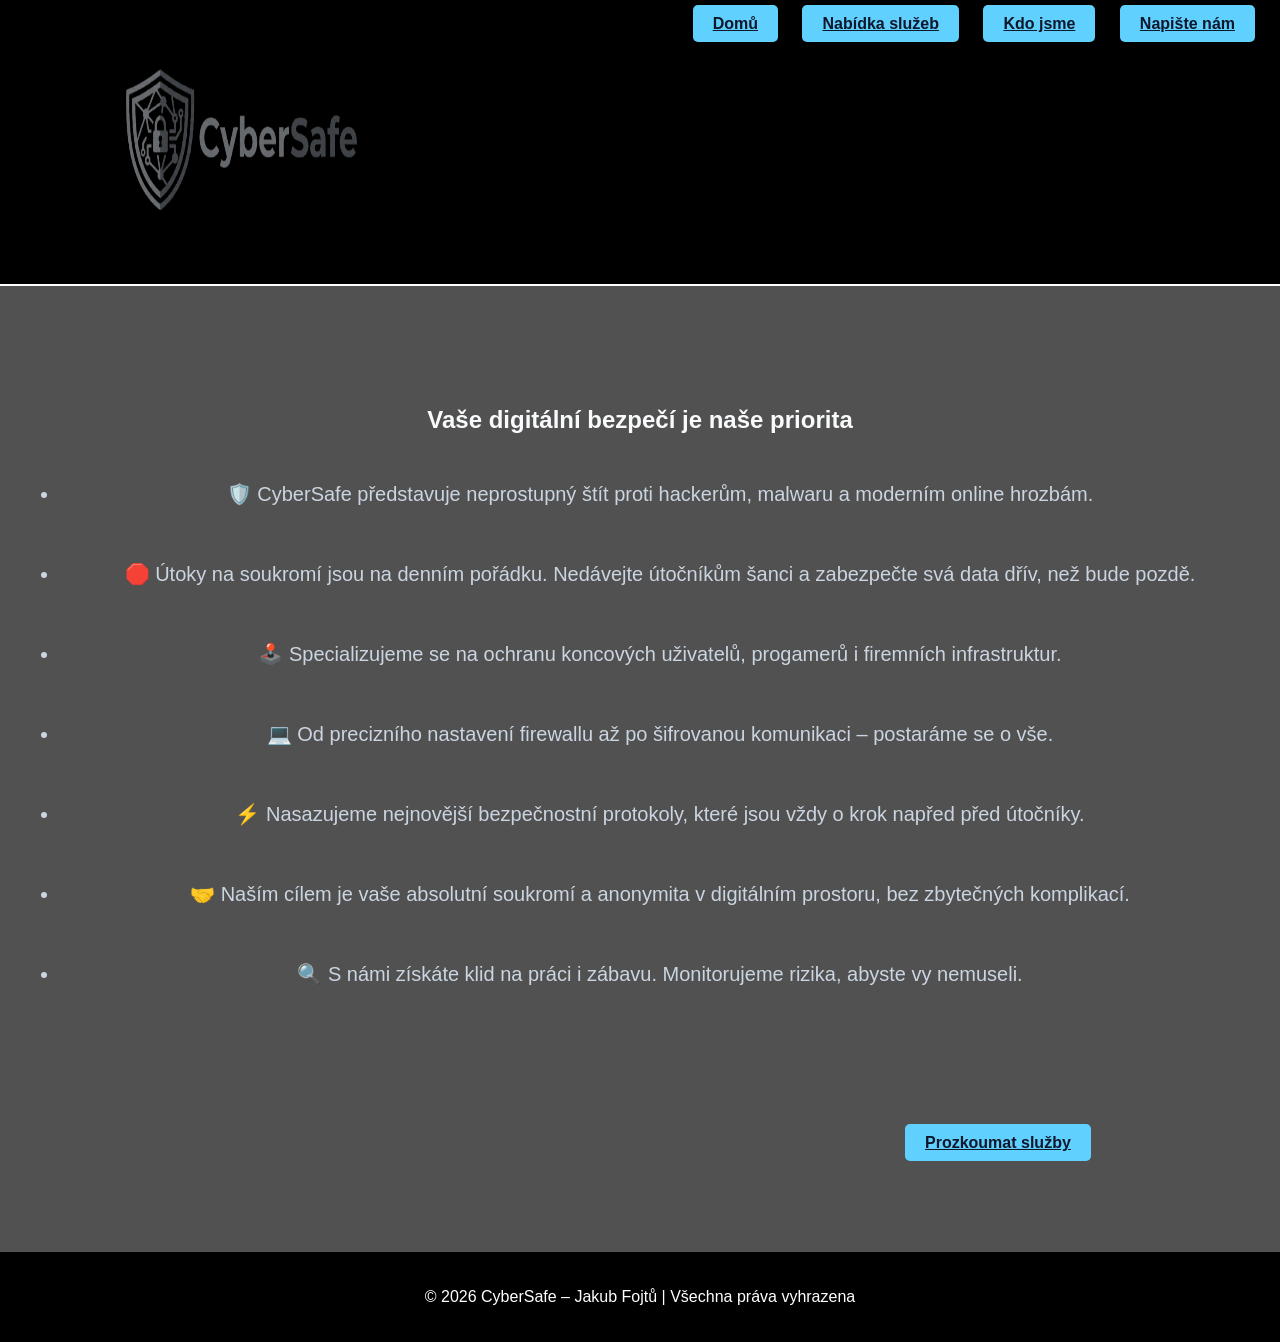
==== web/index.html @ 3e892277 "Initial commit" ====
<!DOCTYPE html>
<html lang="cs">
<head>
    <meta charset="UTF-8">
    <meta name="viewport" content="width=device-width, initial-scale=1.0">
    <title>CyberSafe | Profi Kyberbezpečnost</title>
    <link rel="stylesheet" href="style.css">
</head>
<body>

<header>

    <a href="index.html">
        <img src="logo.png" class="logo" height="250" width="250"/>
    </a>


    <nav>
        <a href="index.html" class="btn">Domů</a>
        <a href="sluzby.html" class="btn">Nabídka služeb</a>
        <a href="onas.html" class="btn">Kdo jsme</a>
        <a href="kontakt.html" class="btn">Napište nám</a>
    </nav>
</header>

<section class="hero">

    <h1 class="h1_svet">Vaše digitální bezpečí je naše priorita</h1>

    <ul class="text_p">
        <li>🛡️ CyberSafe představuje neprostupný štít proti hackerům, malwaru a moderním online hrozbám.</li>

        <li>🛑 Útoky na soukromí jsou na denním pořádku. Nedávejte útočníkům šanci a zabezpečte svá data dřív, než bude pozdě.</li>

        <li>🕹️ Specializujeme se na ochranu koncových uživatelů, progamerů i firemních infrastruktur.</li>

        <li>💻 Od precizního nastavení firewallu až po šifrovanou komunikaci – postaráme se o vše.</li>

        <li>⚡ Nasazujeme nejnovější bezpečnostní protokoly, které jsou vždy o krok napřed před útočníky.</li>

        <li>🤝 Naším cílem je vaše absolutní soukromí a anonymita v digitálním prostoru, bez zbytečných komplikací.</li>

        <li>🔍 S námi získáte klid na práci i zábavu. Monitorujeme rizika, abyste vy nemuseli.</li>
    </ul>

</section>

<a href="sluzby.html" class="btn_sluzby">Prozkoumat služby</a>

<footer>
    <p>© 2026 CyberSafe – Jakub Fojtů | Všechna práva vyhrazena</p>
</footer>

</body>
</html>
---- web/style.css ----
body {
    margin: 0;
    font-family: Arial, sans-serif;
    background: #515151;
    color: #e2e8f0;
}

header {
    display: flex;
    justify-content: space-between;
    padding: 15px;
    background: #000000;
    border-bottom: 2px solid #ffffff;
}

.logo {
    margin-left: 100px;
}

nav a {
    color: #a8a8a8;
    margin: 10px;
    margin-top: 90px;
}

.text_onas{
    margin-top: 100px;
}

nav a:hover {
    color: #ffffff;
    text-shadow: 0 0 8px #919191;
}

.hero {
    text-align: center;
    padding: 100px 20px;
}

section {
    padding: 40px;
}

.sekce_onas{
    padding-top: 200px;
    padding-bottom: 5px;
}

footer {
    text-align: center;
    padding: 20px;
    background: #000000;
    color: #ffffff;
    margin-top: 100px;
}

.paticka_onas{
    text-align: center;
    padding: 20px;
    background: #000000;
    color: #ffffff;
    margin-top: 366px;
}

.paticka_sluzba3{
    text-align: center;
    padding: 20px;
    background: #000000;
    color: #ffffff;
    margin-top: 105px;
}

.paticka_sluzba2{
    margin-top: 105px;
}

form {
    width: 250px;
    font-size: 18px;
}
.paticka_kontakty{
    text-align: center;
    padding: 20px;
    background: #000000;
    color: #ffffff;
    margin-top: 266px;
}

input, textarea {
    width: 100%;
    margin: 10px 0;
    padding: 10px;
    background: #1e293b;
    border: 1px solid #334155;
    color: white;
}

.h1_onas {
    margin-top: -130px;
    color: #f1f5f9;
}

button {
    padding: 10px 20px;
    background: #60d0ff;
    border: none;
    color: #0f172a;
    cursor: pointer;
}

.btn {

    padding: 10px 20px;
    background-color: #60d0ff;
    color: #0f172a;
    border-radius: 5px;
    font-weight: bold;
}

.btn_sluzby{

    padding: 10px 20px;
    background-color: #60d0ff;
    color: #0f172a;
    border-radius: 5px;
    font-weight: bold;
    margin-left: 905px;
}

.btn_sluzby:hover{
    background-color: #60d0ff;
    cursor: pointer;
}

.btn:hover {
    background-color: #60d0ff;
    cursor: pointer;
}

.text {
    list-style: none;
    padding-left: 0;
}

.text li {
    margin-bottom: 20px;
    line-height: 1;
}

.text_p{
    margin-bottom: 20px;
    line-height: 4;
    font-size: 20px;
    color: #cbd5e1;
}


.sluzby-kontejner {
    display: flex;
    justify-content: center;
    gap: 40px;
    padding: 20px 10px;
    flex-wrap: wrap;
}


.sluzba-karta {
    background: #1e293b;
    border: 1px solid #334155;
    border-radius: 15px;
    text-align: center;
    width: 350px;
    padding-bottom: 20px;
    color: white;
}

.sluzba-karta img {
    width: 100%;
    height: 250px;
}

.sluzba-karta .btn {
    margin-top: 15px;
    padding: 10px 20px;
    background-color: #38bdf8;
    color: #0f172a;
    border-radius: 5px;
}

.sluzba-karta .btn:hover {
    background-color: #7dd3fc;
    cursor: pointer;
}

.btn_odeslat{
    padding: 10px 20px;
    background-color: #38bdf8;
    color: #0f172a;
    text-decoration: none;
    border-radius: 5px;
    font-weight: bold;
}

.btn_odeslat:hover {
    background-color: #7dd3fc;
    cursor: pointer;
}

.h1_svet{
    margin-top: 20px;
    color: #f8fafc;
}

@media (max-width: 768px) {



    header {

        flex-direction: column;

        align-items: center;

    }



    nav {

        flex-direction: column;

        align-items: center;

    }



    nav a {

        margin: 10px 0;

    }



    section {

        padding: 20px;

        margin: auto;

        line-height: 1.6;

    }



    .text {

        margin: 10px;

        list-style: none;

        padding-left: 0;

    }



    .form {

        width: 250px;

        font-size: 19px;

    }



    .text li {

        margin-bottom: 15px;

        line-height: 1.4;

    }



    .text_p {

        margin-bottom: 15px;

        line-height: 1.6;

        font-size: 20px;

        margin-right: 35px;

    }



    .tlacitko {

        margin-top: 20px;

        text-align: center;

    }



    .btn {

        display: block;

        margin: 15px auto;

        text-align: center;

    }



    .logo{

        margin-right: 100px;

    }



    .btn_sluzby{

        margin-left: 130px;

    }



    .sluzby-kontejner {

        flex-direction: column;

        align-items: center;

        gap: 25px;

    }



    .sluzba-karta {

        width: 90%;

        max-width: 300px;

    }



    .h1_onas {

        margin-top: 100px;

    }

}
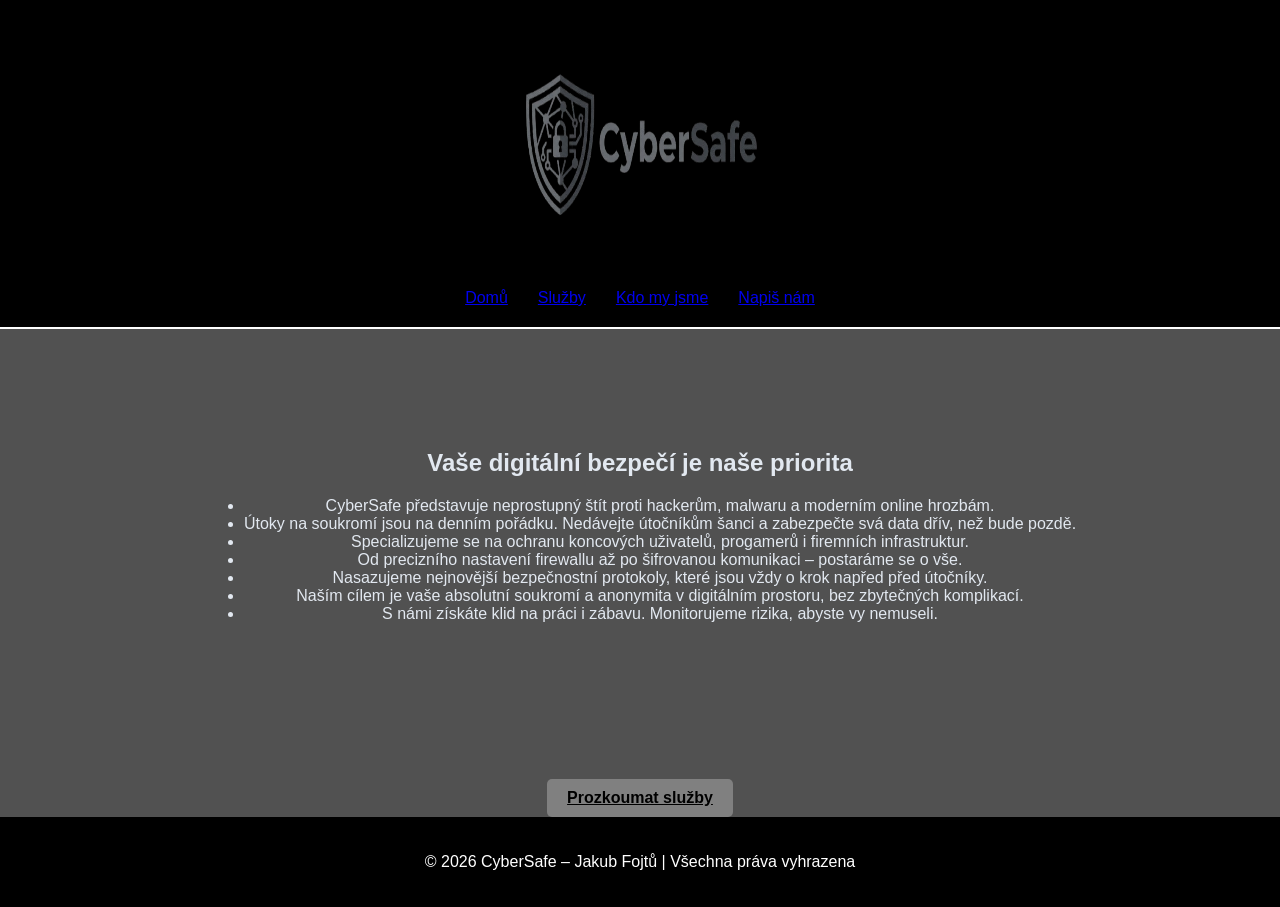
==== commit e9aa3d37: "nefunguvalo to" ====
--- a/web/index.html
+++ b/web/index.html
@@ -17,9 +17,9 @@
 
     <nav>
         <a href="index.html" class="btn">Domů</a>
-        <a href="sluzby.html" class="btn">Nabídka služeb</a>
-        <a href="onas.html" class="btn">Kdo jsme</a>
-        <a href="kontakt.html" class="btn">Napište nám</a>
+        <a href="sluzby.html" class="btn">Služby</a>
+        <a href="onas.html" class="btn">Kdo my jsme</a>
+        <a href="kontakt.html" class="btn">Napiš nám</a>
     </nav>
 </header>
 
@@ -28,19 +28,19 @@
     <h1 class="h1_svet">Vaše digitální bezpečí je naše priorita</h1>
 
     <ul class="text_p">
-        <li>🛡️ CyberSafe představuje neprostupný štít proti hackerům, malwaru a moderním online hrozbám.</li>
+        <li>CyberSafe představuje neprostupný štít proti hackerům, malwaru a moderním online hrozbám.</li>
 
-        <li>🛑 Útoky na soukromí jsou na denním pořádku. Nedávejte útočníkům šanci a zabezpečte svá data dřív, než bude pozdě.</li>
+        <li>Útoky na soukromí jsou na denním pořádku. Nedávejte útočníkům šanci a zabezpečte svá data dřív, než bude pozdě.</li>
 
-        <li>🕹️ Specializujeme se na ochranu koncových uživatelů, progamerů i firemních infrastruktur.</li>
+        <li>Specializujeme se na ochranu koncových uživatelů, progamerů i firemních infrastruktur.</li>
 
-        <li>💻 Od precizního nastavení firewallu až po šifrovanou komunikaci – postaráme se o vše.</li>
+        <li>Od precizního nastavení firewallu až po šifrovanou komunikaci – postaráme se o vše.</li>
 
-        <li>⚡ Nasazujeme nejnovější bezpečnostní protokoly, které jsou vždy o krok napřed před útočníky.</li>
+        <li>Nasazujeme nejnovější bezpečnostní protokoly, které jsou vždy o krok napřed před útočníky.</li>
 
-        <li>🤝 Naším cílem je vaše absolutní soukromí a anonymita v digitálním prostoru, bez zbytečných komplikací.</li>
+        <li>Naším cílem je vaše absolutní soukromí a anonymita v digitálním prostoru, bez zbytečných komplikací.</li>
 
-        <li>🔍 S námi získáte klid na práci i zábavu. Monitorujeme rizika, abyste vy nemuseli.</li>
+        <li>S námi získáte klid na práci i zábavu. Monitorujeme rizika, abyste vy nemuseli.</li>
     </ul>
 
 </section>
--- a/web/style.css
+++ b/web/style.css
@@ -3,33 +3,41 @@
     font-family: Arial, sans-serif;
     background: #515151;
     color: #e2e8f0;
+    min-height: 100%;
+    display: flex;
+    flex-direction: column;
+    height: 100%;
+
+
 }
+
+
+
 
 header {
     display: flex;
-    justify-content: space-between;
-    padding: 15px;
+    flex-direction: column;
+    align-items: center;
+    padding: 20px 0;
     background: #000000;
     border-bottom: 2px solid #ffffff;
 }
 
+
 .logo {
-    margin-left: 100px;
+    margin: 0;
+    margin-bottom: 15px;
+}
+
+
+nav {
+    display: flex;
+    justify-content: center;
+    gap: 30px;
 }
 
 nav a {
-    color: #a8a8a8;
-    margin: 10px;
-    margin-top: 90px;
-}
-
-.text_onas{
-    margin-top: 100px;
-}
-
-nav a:hover {
-    color: #ffffff;
-    text-shadow: 0 0 8px #919191;
+    margin: 0;
 }
 
 .hero {
@@ -39,119 +47,21 @@
 
 section {
     padding: 40px;
+    max-width: 1200px;
+    margin: 0 auto;
 }
 
-.sekce_onas{
-    padding-top: 200px;
-    padding-bottom: 5px;
+.sekce_onas {
+    padding-top: 80px;
+    padding-bottom: 20px;
 }
 
-footer {
-    text-align: center;
-    padding: 20px;
-    background: #000000;
-    color: #ffffff;
-    margin-top: 100px;
-}
-
-.paticka_onas{
-    text-align: center;
-    padding: 20px;
-    background: #000000;
-    color: #ffffff;
-    margin-top: 366px;
-}
-
-.paticka_sluzba3{
-    text-align: center;
-    padding: 20px;
-    background: #000000;
-    color: #ffffff;
-    margin-top: 105px;
-}
-
-.paticka_sluzba2{
-    margin-top: 105px;
-}
-
-form {
-    width: 250px;
-    font-size: 18px;
-}
-.paticka_kontakty{
-    text-align: center;
-    padding: 20px;
-    background: #000000;
-    color: #ffffff;
-    margin-top: 266px;
-}
-
-input, textarea {
-    width: 100%;
-    margin: 10px 0;
-    padding: 10px;
-    background: #1e293b;
-    border: 1px solid #334155;
-    color: white;
+.text_onas {
+    margin-top: 20px;
 }
 
 .h1_onas {
-    margin-top: -130px;
-    color: #f1f5f9;
-}
-
-button {
-    padding: 10px 20px;
-    background: #60d0ff;
-    border: none;
-    color: #0f172a;
-    cursor: pointer;
-}
-
-.btn {
-
-    padding: 10px 20px;
-    background-color: #60d0ff;
-    color: #0f172a;
-    border-radius: 5px;
-    font-weight: bold;
-}
-
-.btn_sluzby{
-
-    padding: 10px 20px;
-    background-color: #60d0ff;
-    color: #0f172a;
-    border-radius: 5px;
-    font-weight: bold;
-    margin-left: 905px;
-}
-
-.btn_sluzby:hover{
-    background-color: #60d0ff;
-    cursor: pointer;
-}
-
-.btn:hover {
-    background-color: #60d0ff;
-    cursor: pointer;
-}
-
-.text {
-    list-style: none;
-    padding-left: 0;
-}
-
-.text li {
-    margin-bottom: 20px;
-    line-height: 1;
-}
-
-.text_p{
-    margin-bottom: 20px;
-    line-height: 4;
-    font-size: 20px;
-    color: #cbd5e1;
+    margin-top: 0;
 }
 
 
@@ -163,7 +73,6 @@
     flex-wrap: wrap;
 }
 
-
 .sluzba-karta {
     background: #1e293b;
     border: 1px solid #334155;
@@ -172,202 +81,77 @@
     width: 350px;
     padding-bottom: 20px;
     color: white;
+
+    display: flex;
+    flex-direction: column;
+    justify-content: space-between;
 }
 
-.sluzba-karta img {
-    width: 100%;
-    height: 250px;
+.sluzba-karta img
+{
+    width: 100%; height: 250px;
 }
 
-.sluzba-karta .btn {
-    margin-top: 15px;
+.btn_sluzby {
+    display: block;
     padding: 10px 20px;
-    background-color: #38bdf8;
-    color: #0f172a;
+    background-color: #808080;
+    color: #000000;
     border-radius: 5px;
+    font-weight: bold;
+    margin-top: 40px;
+    margin-right: auto;
+    margin-bottom: 0;
+    margin-left: auto;
 }
 
-.sluzba-karta .btn:hover {
-    background-color: #7dd3fc;
-    cursor: pointer;
+
+form {
+    width: 100%;
+    max-width: 400px;
 }
 
-.btn_odeslat{
-    padding: 10px 20px;
-    background-color: #38bdf8;
-    color: #0f172a;
-    text-decoration: none;
-    border-radius: 5px;
-    font-weight: bold;
+
+footer,
+.paticka_onas,
+.paticka_sluzba3,
+.paticka_kontakty {
+    text-align: center;
+    padding: 20px;
+    background: #000000;
+    color: #ffffff;
+    margin-top: auto;
 }
 
-.btn_odeslat:hover {
-    background-color: #7dd3fc;
-    cursor: pointer;
-}
-
-.h1_svet{
-    margin-top: 20px;
-    color: #f8fafc;
-}
 
 @media (max-width: 768px) {
 
-
-
     header {
-
         flex-direction: column;
-
-        align-items: center;
-
+        gap: 10px;
     }
 
-
-
     nav {
-
         flex-direction: column;
-
-        align-items: center;
-
     }
 
-
-
-    nav a {
-
-        margin: 10px 0;
-
+    section {
+        padding: 20px;
     }
 
-
-
-    section {
-
-        padding: 20px;
-
-        margin: auto;
-
-        line-height: 1.6;
-
+    .sluzby-kontejner {
+        flex-direction: column;
+        align-items: center;
     }
 
-
-
-    .text {
-
-        margin: 10px;
-
-        list-style: none;
-
-        padding-left: 0;
-
+    .sluzba-karta {
+        width: 90%;
+        max-width: 300px;
     }
 
-
-
-    .form {
-
-        width: 250px;
-
-        font-size: 19px;
-
+    .btn_sluzby {
+        margin: 20px auto;
     }
-
-
-
-    .text li {
-
-        margin-bottom: 15px;
-
-        line-height: 1.4;
-
-    }
-
-
-
-    .text_p {
-
-        margin-bottom: 15px;
-
-        line-height: 1.6;
-
-        font-size: 20px;
-
-        margin-right: 35px;
-
-    }
-
-
-
-    .tlacitko {
-
-        margin-top: 20px;
-
-        text-align: center;
-
-    }
-
-
-
-    .btn {
-
-        display: block;
-
-        margin: 15px auto;
-
-        text-align: center;
-
-    }
-
-
-
-    .logo{
-
-        margin-right: 100px;
-
-    }
-
-
-
-    .btn_sluzby{
-
-        margin-left: 130px;
-
-    }
-
-
-
-    .sluzby-kontejner {
-
-        flex-direction: column;
-
-        align-items: center;
-
-        gap: 25px;
-
-    }
-
-
-
-    .sluzba-karta {
-
-        width: 90%;
-
-        max-width: 300px;
-
-    }
-
-
-
-    .h1_onas {
-
-        margin-top: 100px;
-
-    }
-
 }
 
 
-
